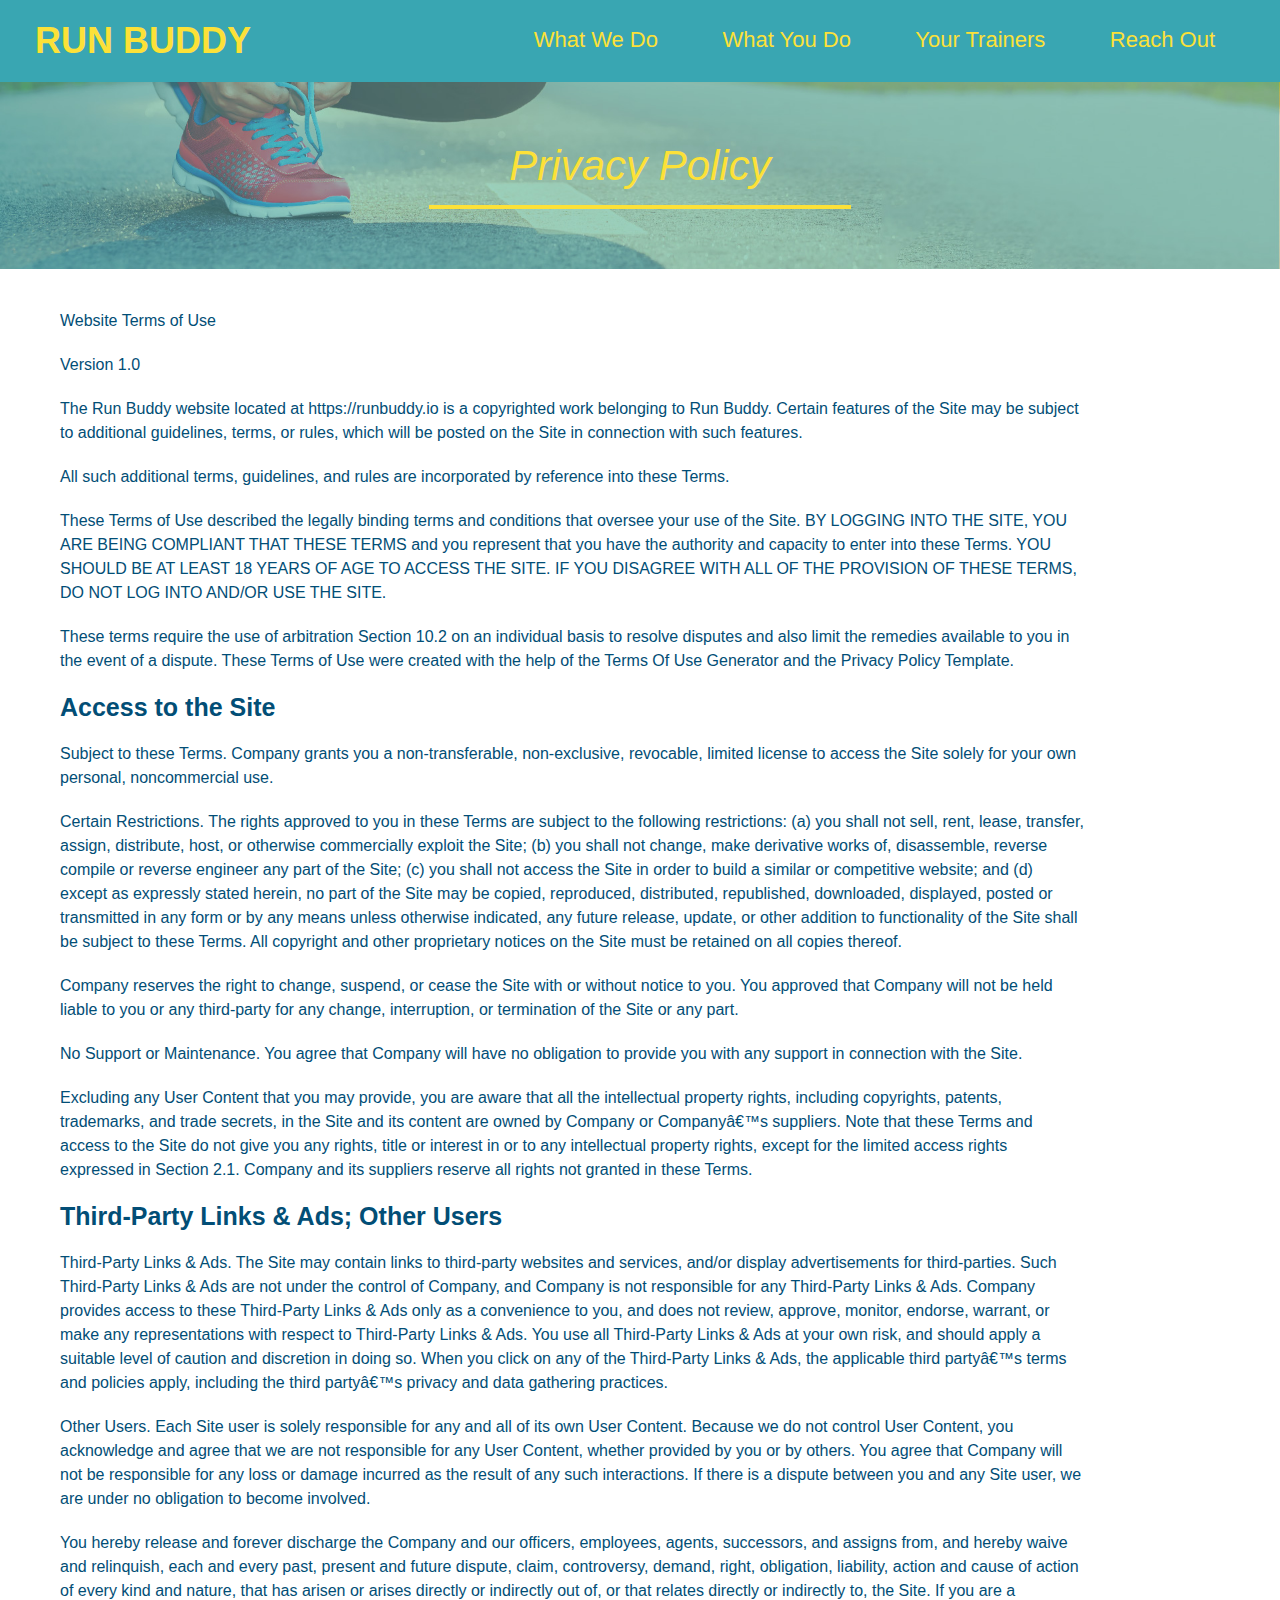
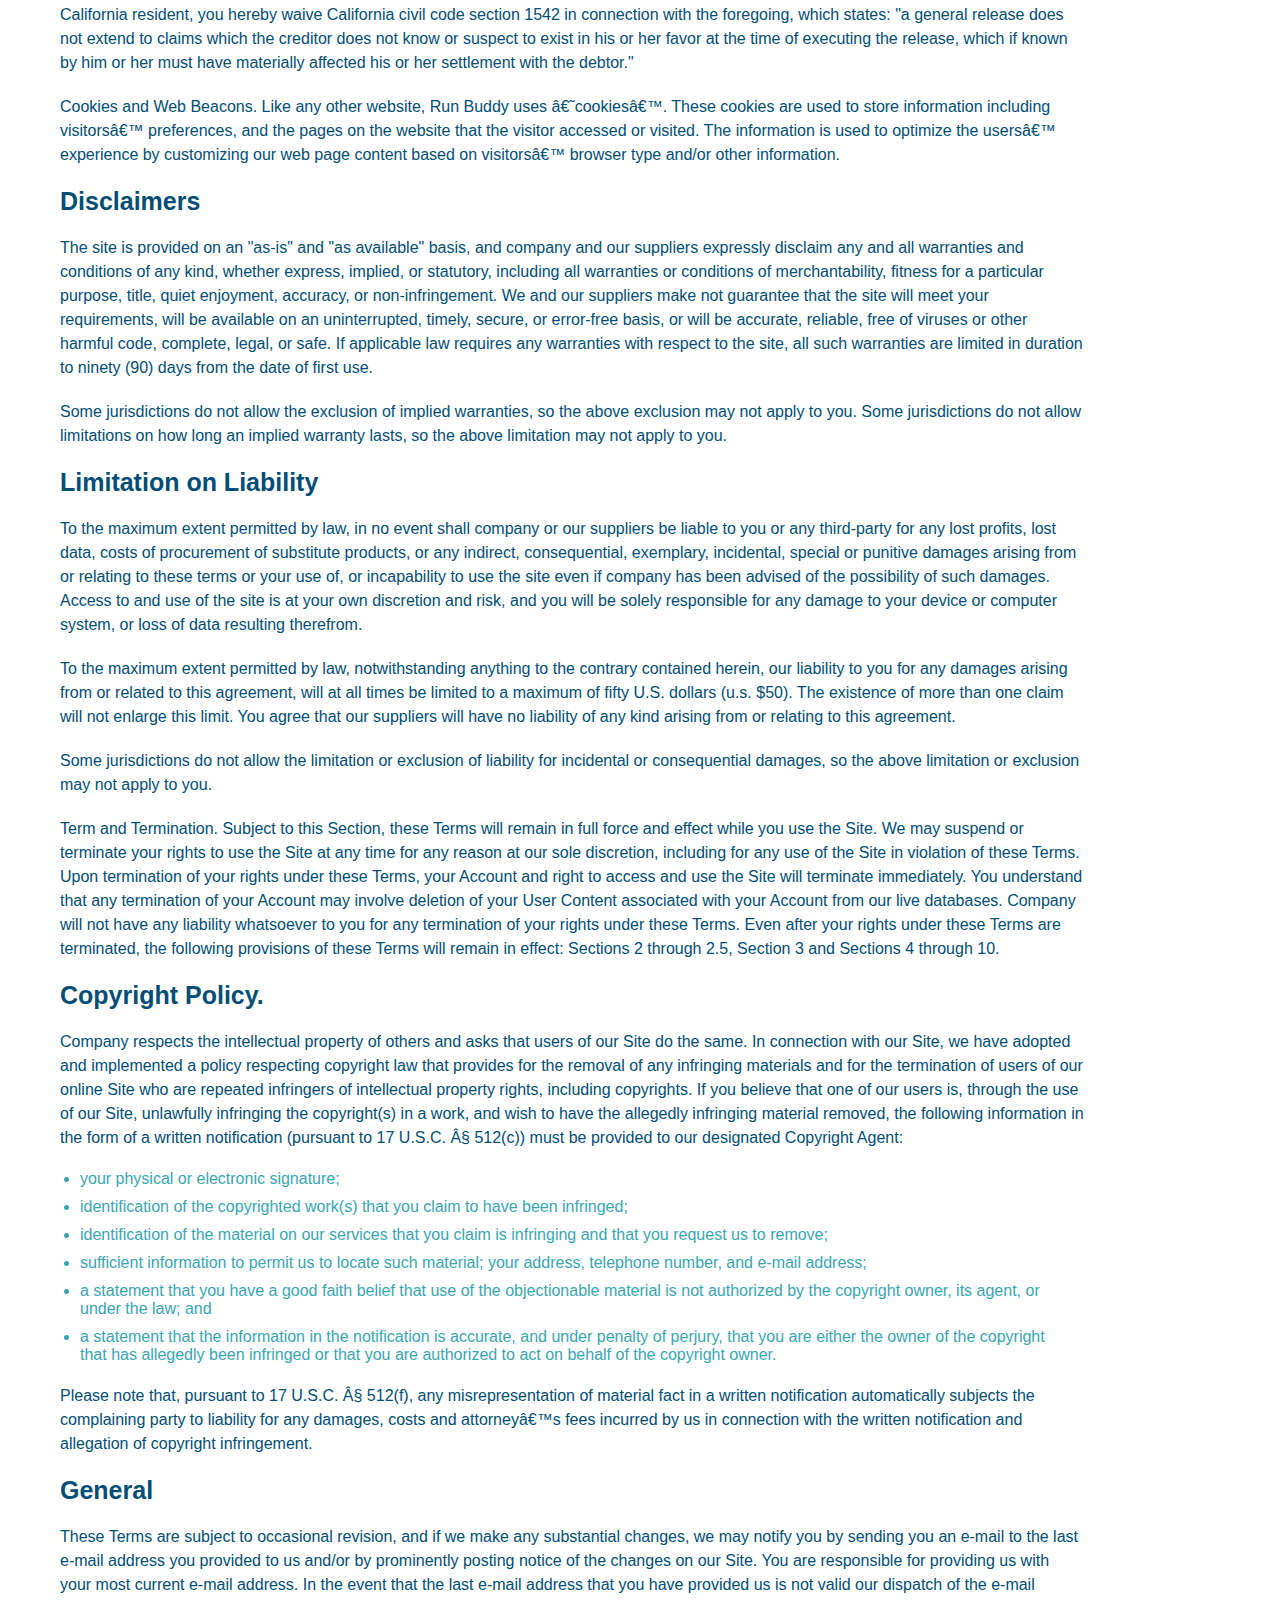
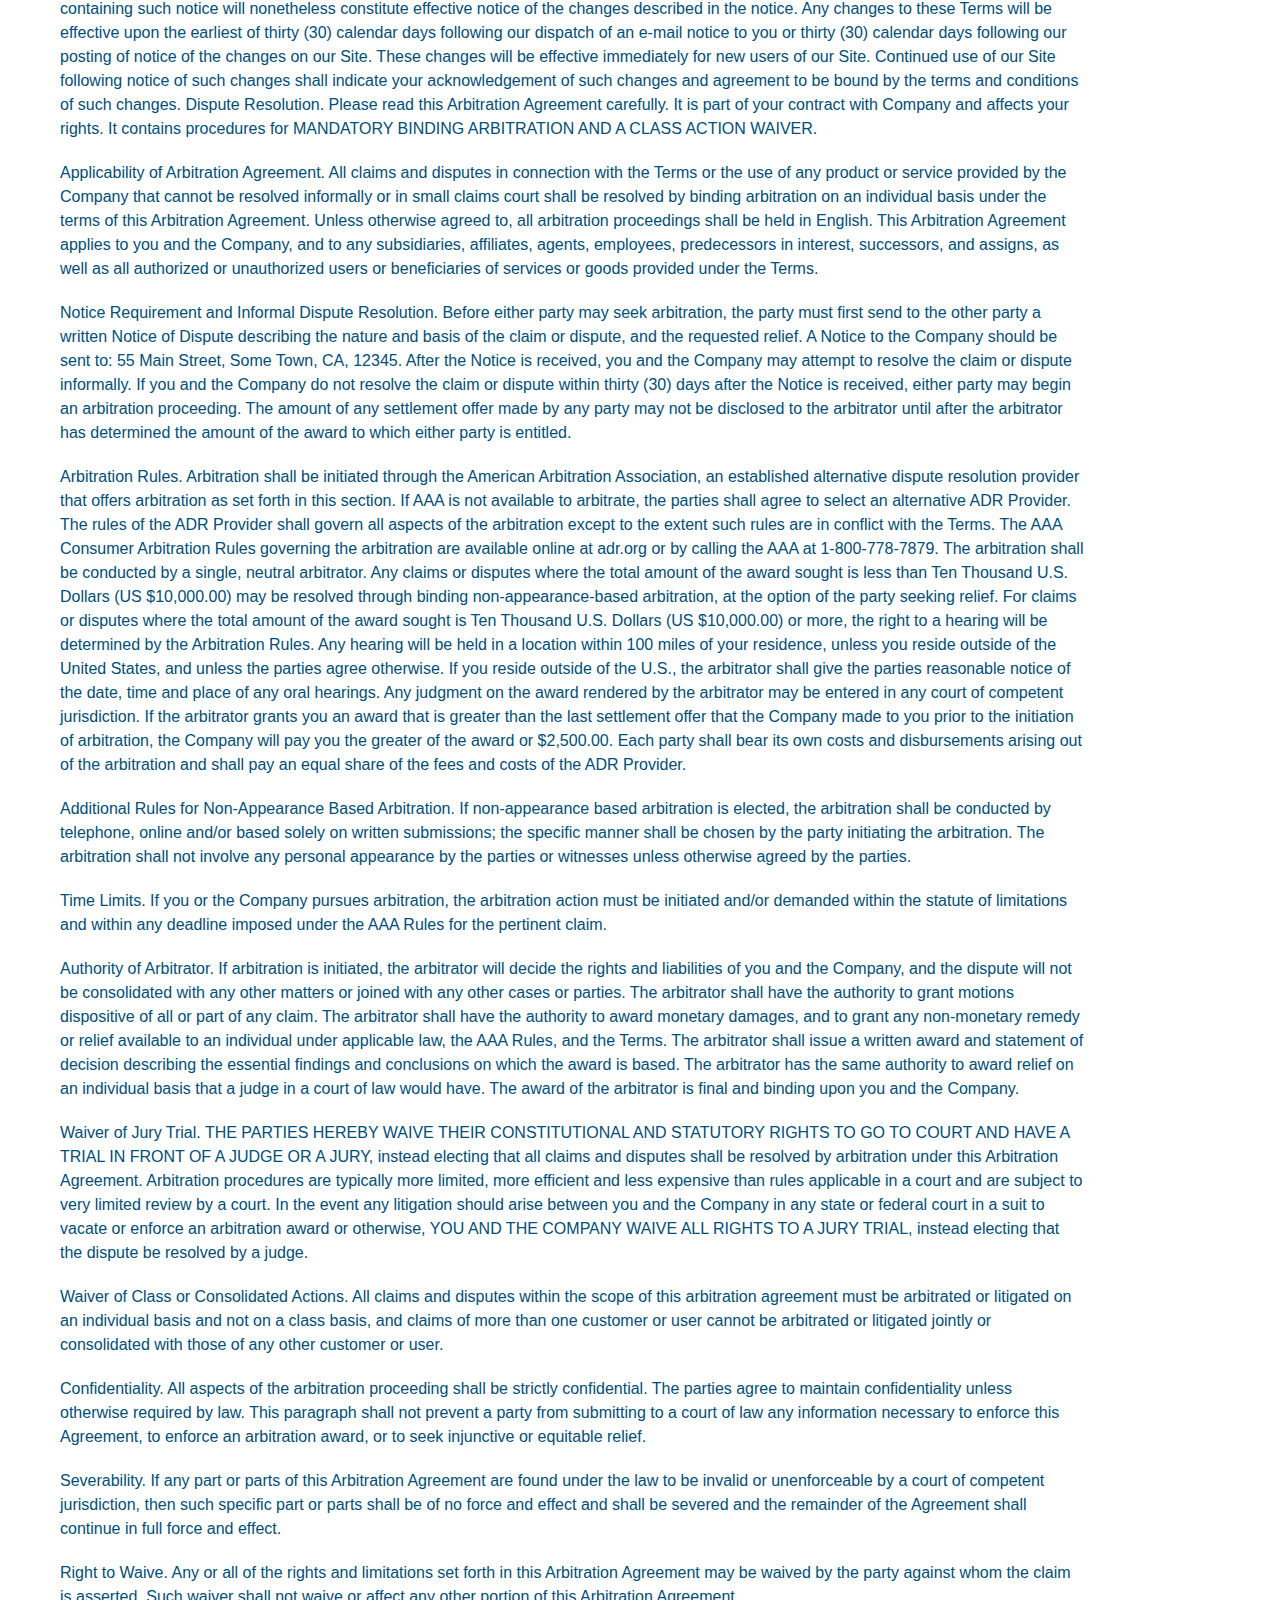
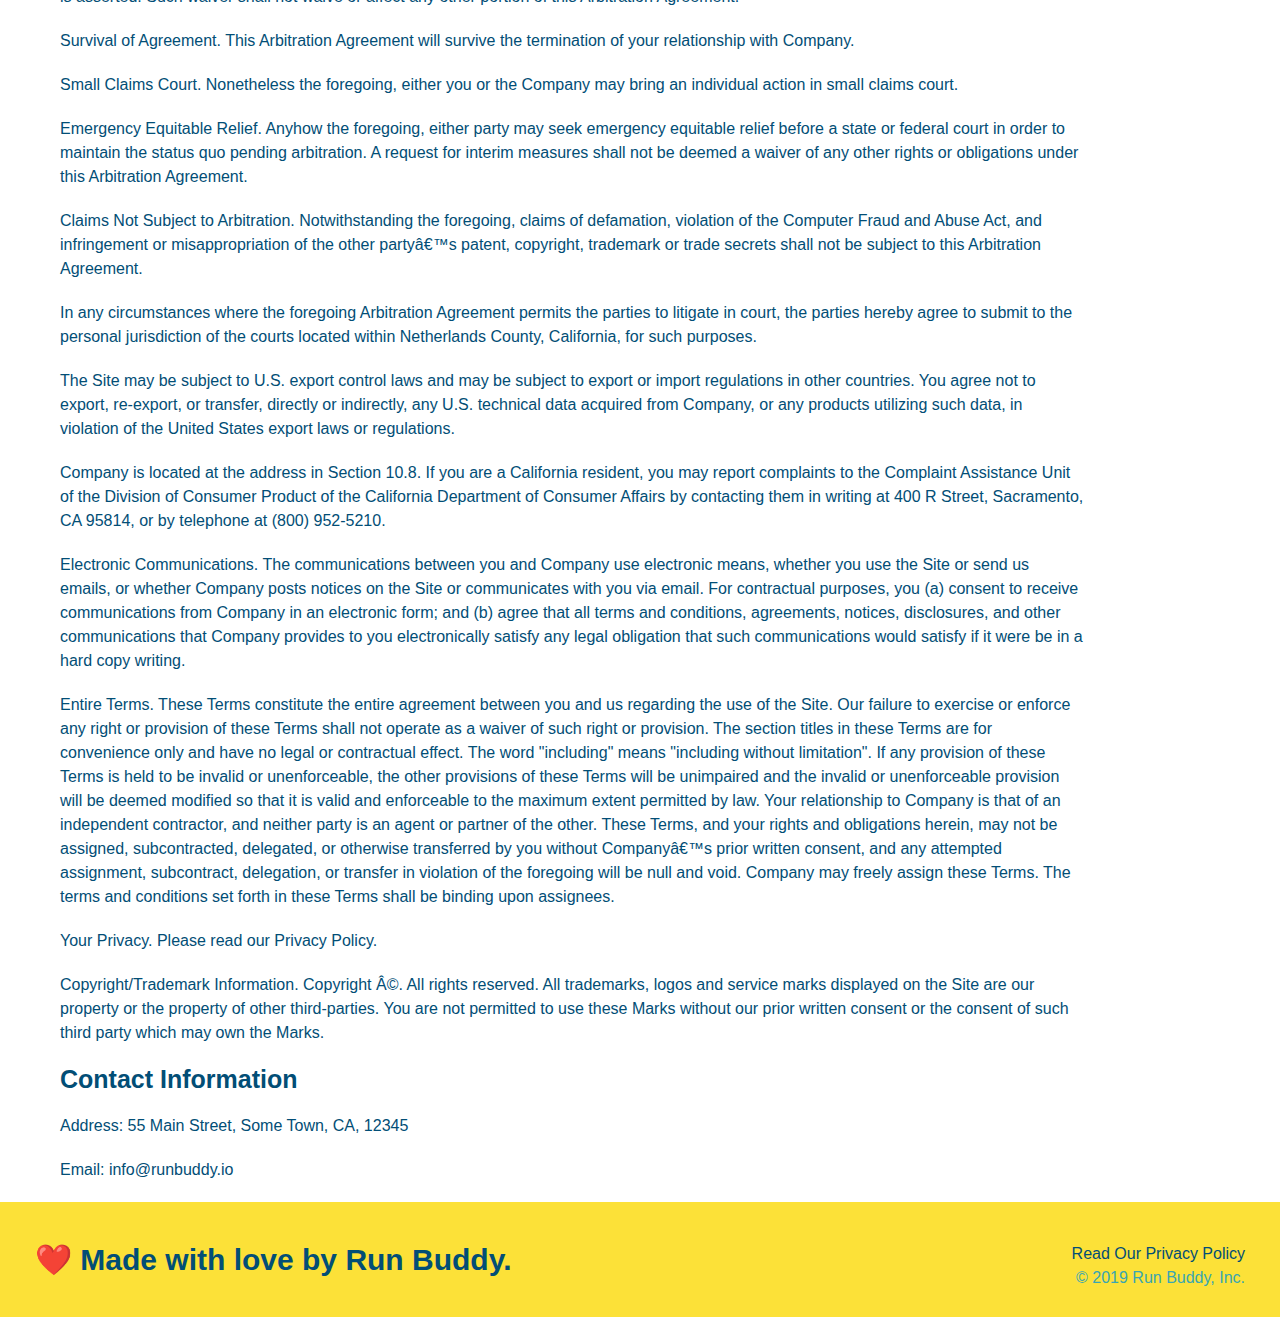
==== privacy-policy.html @ 4dee2e9f "finished hero" ====
<!DOCTYPE html>
<html lang="en">
  <head>
    <meta charset="UTF-8" />
    <title>Privacy Policy - Run Buddy</title>
    <link rel="stylesheet" href="./assets/css/style.css" />
    <link rel="stylesheet" href="./assets/css/secondary-styles.css" />
  </head>
 <body> 
      <!-- navigation -->
<header>
    <h1>
    <a href="/">RUN BUDDY</a>
    </h1>
    <nav>
        <ul>
            <!-- List item element -->
            <li>
                <!-- Anchor element-->
                <a href="./index.html#what-we-do">What We Do</a>
            </li>
            <li>
                <a href="./index.html#what-you-do">What You Do</a>
            </li>
            <li>
                <a href="./index.html#your-trainers">Your Trainers</a>
              </li>
              <li>
                <a href="./index.html#reach-out">Reach Out</a>
              </li>
        </ul>
    </nav>
  </header>

  <section class="hero">
    <h2 class="page-title">
        Privacy Policy
      </h2>
  </section>
      <article class="secondary-content">

        <p>
            Website Terms of Use
          </p>
    
          <p>
            Version 1.0
          </p>
    
          <p>
            The Run Buddy website located at https://runbuddy.io is a copyrighted work belonging to Run Buddy. Certain
            features of the Site may be subject to additional guidelines, terms, or rules, which will be posted on the Site
            in connection with such features.
          </p>
    
          <p>
            All such additional terms, guidelines, and rules are incorporated by reference into these Terms.
          </p>
    
          <p>
            These Terms of Use described the legally binding terms and conditions that oversee your use of the Site. BY
            LOGGING INTO THE SITE, YOU ARE BEING COMPLIANT THAT THESE TERMS and you represent that you have the authority
            and capacity to enter into these Terms. YOU SHOULD BE AT LEAST 18 YEARS OF AGE TO ACCESS THE SITE. IF YOU
            DISAGREE WITH ALL OF THE PROVISION OF THESE TERMS, DO NOT LOG INTO AND/OR USE THE SITE.
          </p>
    
          <p>
            These terms require the use of arbitration Section 10.2 on an individual basis to resolve disputes and also
            limit the remedies available to you in the event of a dispute. These Terms of Use were created with the help of
            the Terms Of Use Generator and the Privacy Policy Template.
          </p>
    
          <h3>
            Access to the Site
          </h3>
    
          <p>
            Subject to these Terms. Company grants you a non-transferable, non-exclusive, revocable, limited license to
            access the Site solely for your own personal, noncommercial use.
          </p>
    
          <p>
            Certain Restrictions. The rights approved to you in these Terms are subject to the following restrictions: (a)
            you shall not sell, rent, lease, transfer, assign, distribute, host, or otherwise commercially exploit the Site;
            (b) you shall not change, make derivative works of, disassemble, reverse compile or reverse engineer any part of
            the Site; (c) you shall not access the Site in order to build a similar or competitive website; and (d) except
            as expressly stated herein, no part of the Site may be copied, reproduced, distributed, republished, downloaded,
            displayed, posted or transmitted in any form or by any means unless otherwise indicated, any future release,
            update, or other addition to functionality of the Site shall be subject to these Terms. All copyright and other
            proprietary notices on the Site must be retained on all copies thereof.
          </p>
    
          <p>
            Company reserves the right to change, suspend, or cease the Site with or without notice to you. You approved
            that Company will not be held liable to you or any third-party for any change, interruption, or termination of
            the Site or any part.
          </p>
    
          <p>
            No Support or Maintenance. You agree that Company will have no obligation to provide you with any support in
            connection with the Site.
          </p>
    
          <p>
            Excluding any User Content that you may provide, you are aware that all the intellectual property rights,
            including copyrights, patents, trademarks, and trade secrets, in the Site and its content are owned by Company
            or Companyâ€™s suppliers. Note that these Terms and access to the Site do not give you any rights, title or
            interest in or to any intellectual property rights, except for the limited access rights expressed in Section
            2.1. Company and its suppliers reserve all rights not granted in these Terms.
          </p>
    
          <h3>
            Third-Party Links & Ads; Other Users
          </h3>
    
          <p>
            Third-Party Links & Ads. The Site may contain links to third-party websites and services, and/or display
            advertisements for third-parties. Such Third-Party Links & Ads are not under the control of Company, and Company
            is not responsible for any Third-Party Links & Ads. Company provides access to these Third-Party Links & Ads
            only as a convenience to you, and does not review, approve, monitor, endorse, warrant, or make any
            representations with respect to Third-Party Links & Ads. You use all Third-Party Links & Ads at your own risk,
            and should apply a suitable level of caution and discretion in doing so. When you click on any of the
            Third-Party Links & Ads, the applicable third partyâ€™s terms and policies apply, including the third partyâ€™s
            privacy and data gathering practices.
          </p>
    
          <p>
            Other Users. Each Site user is solely responsible for any and all of its own User Content. Because we do not
            control User Content, you acknowledge and agree that we are not responsible for any User Content, whether
            provided by you or by others. You agree that Company will not be responsible for any loss or damage incurred as
            the result of any such interactions. If there is a dispute between you and any Site user, we are under no
            obligation to become involved.
          </p>
    
          <p>
            You hereby release and forever discharge the Company and our officers, employees, agents, successors, and
            assigns from, and hereby waive and relinquish, each and every past, present and future dispute, claim,
            controversy, demand, right, obligation, liability, action and cause of action of every kind and nature, that has
            arisen or arises directly or indirectly out of, or that relates directly or indirectly to, the Site. If you are
            a California resident, you hereby waive California civil code section 1542 in connection with the foregoing,
            which states: "a general release does not extend to claims which the creditor does not know or suspect to exist
            in his or her favor at the time of executing the release, which if known by him or her must have materially
            affected his or her settlement with the debtor."
          </p>
    
          <p>
            Cookies and Web Beacons. Like any other website, Run Buddy uses â€˜cookiesâ€™. These cookies are used to store
            information including visitorsâ€™ preferences, and the pages on the website that the visitor accessed or visited.
            The information is used to optimize the usersâ€™ experience by customizing our web page content based on visitorsâ€™
            browser type and/or other information.
          </p>
    
          <h3>
            Disclaimers
          </h3>
    
          <p>
            The site is provided on an "as-is" and "as available" basis, and company and our suppliers expressly disclaim
            any and all warranties and conditions of any kind, whether express, implied, or statutory, including all
            warranties or conditions of merchantability, fitness for a particular purpose, title, quiet enjoyment, accuracy,
            or non-infringement. We and our suppliers make not guarantee that the site will meet your requirements, will be
            available on an uninterrupted, timely, secure, or error-free basis, or will be accurate, reliable, free of
            viruses or other harmful code, complete, legal, or safe. If applicable law requires any warranties with respect
            to the site, all such warranties are limited in duration to ninety (90) days from the date of first use.
          </p>
    
          <p>
            Some jurisdictions do not allow the exclusion of implied warranties, so the above exclusion may not apply to
            you. Some jurisdictions do not allow limitations on how long an implied warranty lasts, so the above limitation
            may not apply to you.
          </p>
    
          <h3>
            Limitation on Liability
          </h3>
    
          <p>
            To the maximum extent permitted by law, in no event shall company or our suppliers be liable to you or any
            third-party for any lost profits, lost data, costs of procurement of substitute products, or any indirect,
            consequential, exemplary, incidental, special or punitive damages arising from or relating to these terms or
            your use of, or incapability to use the site even if company has been advised of the possibility of such
            damages. Access to and use of the site is at your own discretion and risk, and you will be solely responsible
            for any damage to your device or computer system, or loss of data resulting therefrom.
          </p>
    
          <p>
            To the maximum extent permitted by law, notwithstanding anything to the contrary contained herein, our liability
            to you for any damages arising from or related to this agreement, will at all times be limited to a maximum of
            fifty U.S. dollars (u.s. $50). The existence of more than one claim will not enlarge this limit. You agree that
            our suppliers will have no liability of any kind arising from or relating to this agreement.
          </p>
    
          <p>
            Some jurisdictions do not allow the limitation or exclusion of liability for incidental or consequential
            damages, so the above limitation or exclusion may not apply to you.
          </p>
    
          <p>
            Term and Termination. Subject to this Section, these Terms will remain in full force and effect while you use
            the Site. We may suspend or terminate your rights to use the Site at any time for any reason at our sole
            discretion, including for any use of the Site in violation of these Terms. Upon termination of your rights under
            these Terms, your Account and right to access and use the Site will terminate immediately. You understand that
            any termination of your Account may involve deletion of your User Content associated with your Account from our
            live databases. Company will not have any liability whatsoever to you for any termination of your rights under
            these Terms. Even after your rights under these Terms are terminated, the following provisions of these Terms
            will remain in effect: Sections 2 through 2.5, Section 3 and Sections 4 through 10.
          </p>
    
          <h3>
            Copyright Policy.
          </h3>
    
          <p>
            Company respects the intellectual property of others and asks that users of our Site do the same. In connection
            with our Site, we have adopted and implemented a policy respecting copyright law that provides for the removal
            of any infringing materials and for the termination of users of our online Site who are repeated infringers of
            intellectual property rights, including copyrights. If you believe that one of our users is, through the use of
            our Site, unlawfully infringing the copyright(s) in a work, and wish to have the allegedly infringing material
            removed, the following information in the form of a written notification (pursuant to 17 U.S.C. Â§ 512(c)) must
            be provided to our designated Copyright Agent:
          </p>
    
          <ul>
            <li>
              your physical or electronic signature;
            </li>
            <li>
              identification of the copyrighted work(s) that you claim to have been infringed;
            </li>
            <li>
              identification of the material on our services that you claim is infringing and that you request us to remove;
            </li>
            <li>
              sufficient information to permit us to locate such material; your address, telephone number, and e-mail
              address;
            </li>
            <li>
              a statement that you have a good faith belief that use of the objectionable material is not authorized by the
              copyright owner, its agent, or under the law; and
            </li>
            <li>
              a statement that the information in the notification is accurate, and under penalty of perjury, that you are
              either the owner of the copyright that has allegedly been infringed or that you are authorized to act on
              behalf of the copyright owner.
            </li>
          </ul>
    
          <p>
            Please note that, pursuant to 17 U.S.C. Â§ 512(f), any misrepresentation of material fact in a written
            notification automatically subjects the complaining party to liability for any damages, costs and attorneyâ€™s
            fees incurred by us in connection with the written notification and allegation of copyright infringement.
          </p>
    
          <h3>
            General
          </h3>
    
          <p>
            These Terms are subject to occasional revision, and if we make any substantial changes, we may notify you by
            sending you an e-mail to the last e-mail address you provided to us and/or by prominently posting notice of the
            changes on our Site. You are responsible for providing us with your most current e-mail address. In the event
            that the last e-mail address that you have provided us is not valid our dispatch of the e-mail containing such
            notice will nonetheless constitute effective notice of the changes described in the notice. Any changes to these
            Terms will be effective upon the earliest of thirty (30) calendar days following our dispatch of an e-mail
            notice to you or thirty (30) calendar days following our posting of notice of the changes on our Site. These
            changes will be effective immediately for new users of our Site. Continued use of our Site following notice of
            such changes shall indicate your acknowledgement of such changes and agreement to be bound by the terms and
            conditions of such changes. Dispute Resolution. Please read this Arbitration Agreement carefully. It is part of
            your contract with Company and affects your rights. It contains procedures for MANDATORY BINDING ARBITRATION AND
            A CLASS ACTION WAIVER.
          </p>
    
          <p>
            Applicability of Arbitration Agreement. All claims and disputes in connection with the Terms or the use of any
            product or service provided by the Company that cannot be resolved informally or in small claims court shall be
            resolved by binding arbitration on an individual basis under the terms of this Arbitration Agreement. Unless
            otherwise agreed to, all arbitration proceedings shall be held in English. This Arbitration Agreement applies to
            you and the Company, and to any subsidiaries, affiliates, agents, employees, predecessors in interest,
            successors, and assigns, as well as all authorized or unauthorized users or beneficiaries of services or goods
            provided under the Terms.
          </p>
    
          <p>
            Notice Requirement and Informal Dispute Resolution. Before either party may seek arbitration, the party must
            first send to the other party a written Notice of Dispute describing the nature and basis of the claim or
            dispute, and the requested relief. A Notice to the Company should be sent to: 55 Main Street, Some Town, CA,
            12345. After the Notice is received, you and the Company may attempt to resolve the claim or dispute informally.
            If you and the Company do not resolve the claim or dispute within thirty (30) days after the Notice is received,
            either party may begin an arbitration proceeding. The amount of any settlement offer made by any party may not
            be disclosed to the arbitrator until after the arbitrator has determined the amount of the award to which either
            party is entitled.
          </p>
    
          <p>
            Arbitration Rules. Arbitration shall be initiated through the American Arbitration Association, an established
            alternative dispute resolution provider that offers arbitration as set forth in this section. If AAA is not
            available to arbitrate, the parties shall agree to select an alternative ADR Provider. The rules of the ADR
            Provider shall govern all aspects of the arbitration except to the extent such rules are in conflict with the
            Terms. The AAA Consumer Arbitration Rules governing the arbitration are available online at adr.org or by
            calling the AAA at 1-800-778-7879. The arbitration shall be conducted by a single, neutral arbitrator. Any
            claims or disputes where the total amount of the award sought is less than Ten Thousand U.S. Dollars (US
            $10,000.00) may be resolved through binding non-appearance-based arbitration, at the option of the party seeking
            relief. For claims or disputes where the total amount of the award sought is Ten Thousand U.S. Dollars (US
            $10,000.00) or more, the right to a hearing will be determined by the Arbitration Rules. Any hearing will be
            held in a location within 100 miles of your residence, unless you reside outside of the United States, and
            unless the parties agree otherwise. If you reside outside of the U.S., the arbitrator shall give the parties
            reasonable notice of the date, time and place of any oral hearings. Any judgment on the award rendered by the
            arbitrator may be entered in any court of competent jurisdiction. If the arbitrator grants you an award that is
            greater than the last settlement offer that the Company made to you prior to the initiation of arbitration, the
            Company will pay you the greater of the award or $2,500.00. Each party shall bear its own costs and
            disbursements arising out of the arbitration and shall pay an equal share of the fees and costs of the ADR
            Provider.
          </p>
    
          <p>
            Additional Rules for Non-Appearance Based Arbitration. If non-appearance based arbitration is elected, the
            arbitration shall be conducted by telephone, online and/or based solely on written submissions; the specific
            manner shall be chosen by the party initiating the arbitration. The arbitration shall not involve any personal
            appearance by the parties or witnesses unless otherwise agreed by the parties.
          </p>
    
          <p>
            Time Limits. If you or the Company pursues arbitration, the arbitration action must be initiated and/or demanded
            within the statute of limitations and within any deadline imposed under the AAA Rules for the pertinent claim.
          </p>
    
          <p>
            Authority of Arbitrator. If arbitration is initiated, the arbitrator will decide the rights and liabilities of
            you and the Company, and the dispute will not be consolidated with any other matters or joined with any other
            cases or parties. The arbitrator shall have the authority to grant motions dispositive of all or part of any
            claim. The arbitrator shall have the authority to award monetary damages, and to grant any non-monetary remedy
            or relief available to an individual under applicable law, the AAA Rules, and the Terms. The arbitrator shall
            issue a written award and statement of decision describing the essential findings and conclusions on which the
            award is based. The arbitrator has the same authority to award relief on an individual basis that a judge in a
            court of law would have. The award of the arbitrator is final and binding upon you and the Company.
          </p>
    
          <p>
            Waiver of Jury Trial. THE PARTIES HEREBY WAIVE THEIR CONSTITUTIONAL AND STATUTORY RIGHTS TO GO TO COURT AND HAVE
            A TRIAL IN FRONT OF A JUDGE OR A JURY, instead electing that all claims and disputes shall be resolved by
            arbitration under this Arbitration Agreement. Arbitration procedures are typically more limited, more efficient
            and less expensive than rules applicable in a court and are subject to very limited review by a court. In the
            event any litigation should arise between you and the Company in any state or federal court in a suit to vacate
            or enforce an arbitration award or otherwise, YOU AND THE COMPANY WAIVE ALL RIGHTS TO A JURY TRIAL, instead
            electing that the dispute be resolved by a judge.
          </p>
    
          <p>
            Waiver of Class or Consolidated Actions. All claims and disputes within the scope of this arbitration agreement
            must be arbitrated or litigated on an individual basis and not on a class basis, and claims of more than one
            customer or user cannot be arbitrated or litigated jointly or consolidated with those of any other customer or
            user.
          </p>
    
          <p>
            Confidentiality. All aspects of the arbitration proceeding shall be strictly confidential. The parties agree to
            maintain confidentiality unless otherwise required by law. This paragraph shall not prevent a party from
            submitting to a court of law any information necessary to enforce this Agreement, to enforce an arbitration
            award, or to seek injunctive or equitable relief.
          </p>
    
          <p>
            Severability. If any part or parts of this Arbitration Agreement are found under the law to be invalid or
            unenforceable by a court of competent jurisdiction, then such specific part or parts shall be of no force and
            effect and shall be severed and the remainder of the Agreement shall continue in full force and effect.
          </p>
    
          <p>
            Right to Waive. Any or all of the rights and limitations set forth in this Arbitration Agreement may be waived
            by the party against whom the claim is asserted. Such waiver shall not waive or affect any other portion of this
            Arbitration Agreement.
          </p>
    
          <p>
            Survival of Agreement. This Arbitration Agreement will survive the termination of your relationship with
            Company.
          </p>
    
          <p>
            Small Claims Court. Nonetheless the foregoing, either you or the Company may bring an individual action in small
            claims court.
          </p>
    
          <p>
            Emergency Equitable Relief. Anyhow the foregoing, either party may seek emergency equitable relief before a
            state or federal court in order to maintain the status quo pending arbitration. A request for interim measures
            shall not be deemed a waiver of any other rights or obligations under this Arbitration Agreement.
          </p>
    
          <p>
            Claims Not Subject to Arbitration. Notwithstanding the foregoing, claims of defamation, violation of the
            Computer Fraud and Abuse Act, and infringement or misappropriation of the other partyâ€™s patent, copyright,
            trademark or trade secrets shall not be subject to this Arbitration Agreement.
          </p>
    
          <p>
            In any circumstances where the foregoing Arbitration Agreement permits the parties to litigate in court, the
            parties hereby agree to submit to the personal jurisdiction of the courts located within Netherlands County,
            California, for such purposes.
          </p>
    
          <p>
            The Site may be subject to U.S. export control laws and may be subject to export or import regulations in other
            countries. You agree not to export, re-export, or transfer, directly or indirectly, any U.S. technical data
            acquired from Company, or any products utilizing such data, in violation of the United States export laws or
            regulations.
          </p>
    
          <p>
            Company is located at the address in Section 10.8. If you are a California resident, you may report complaints
            to the Complaint Assistance Unit of the Division of Consumer Product of the California Department of Consumer
            Affairs by contacting them in writing at 400 R Street, Sacramento, CA 95814, or by telephone at (800) 952-5210.
          </p>
    
          <p>
            Electronic Communications. The communications between you and Company use electronic means, whether you use the
            Site or send us emails, or whether Company posts notices on the Site or communicates with you via email. For
            contractual purposes, you (a) consent to receive communications from Company in an electronic form; and (b)
            agree that all terms and conditions, agreements, notices, disclosures, and other communications that Company
            provides to you electronically satisfy any legal obligation that such communications would satisfy if it were be
            in a hard copy writing.
          </p>
    
          <p>
            Entire Terms. These Terms constitute the entire agreement between you and us regarding the use of the Site. Our
            failure to exercise or enforce any right or provision of these Terms shall not operate as a waiver of such right
            or provision. The section titles in these Terms are for convenience only and have no legal or contractual
            effect. The word "including" means "including without limitation". If any provision of these Terms is held to be
            invalid or unenforceable, the other provisions of these Terms will be unimpaired and the invalid or
            unenforceable provision will be deemed modified so that it is valid and enforceable to the maximum extent
            permitted by law. Your relationship to Company is that of an independent contractor, and neither party is an
            agent or partner of the other. These Terms, and your rights and obligations herein, may not be assigned,
            subcontracted, delegated, or otherwise transferred by you without Companyâ€™s prior written consent, and any
            attempted assignment, subcontract, delegation, or transfer in violation of the foregoing will be null and void.
            Company may freely assign these Terms. The terms and conditions set forth in these Terms shall be binding upon
            assignees.
          </p>
    
          <p>
            Your Privacy. Please read our Privacy Policy.
          </p>
    
          <p>
            Copyright/Trademark Information. Copyright Â©. All rights reserved. All trademarks, logos and service marks
            displayed on the Site are our property or the property of other third-parties. You are not permitted to use
            these Marks without our prior written consent or the consent of such third party which may own the Marks.
          </p>
    
          <h3>
            Contact Information
          </h3>
    
          <p>
            Address: 55 Main Street, Some Town, CA, 12345
          </p>
    
          <p>
            Email: info@runbuddy.io
          </p>
    
      </article>




 <!-- footer -->
    <footer>
        <h2>❤️ Made with love by Run Buddy.</h2>
         <div>
            <a>Read Our Privacy Policy</a><br />
             &copy; 2019 Run Buddy, Inc.
        </div>      
     </footer> 

    </body>
</html>
---- assets/css/style.css ----
* {
    margin: 0;
    padding: 0;
    box-sizing: border-box;
  }
header{
    padding: 20px 35px;
    background-color: #39a6b2;
}
header h1 {
    font-weight: bold;
    font-size: 36px;
    color: #fce138;
    margin: 0;
    display: inline;
  }
  header a {
    text-decoration: none;
    color: #fce138;
  }
  header nav {
    float: right;
    margin: 7px 0;
  }
  header nav ul li {
    display: inline;
  }
  header nav ul li a {
    margin: 0 30px;
    font-weight: lighter;
    font-size: 22px;
  }
body {
    /* more on this crazy alphanumerical value in a minute! */
    color: #39a6b2;
    font-family: Helvetica, Arial, sans-serif;
  }

  footer {
    background: #fce138;
    width: 100%;
    padding: 40px 35px;
  }

  footer h2 {
    display: inline;
    color: #024e76;
    font-size: 30px;
    margin: 0;
  }
  footer div {
    float: right;
    line-height: 1.5;
    text-align: right;
  }
  footer a {
    color: #024e76;
  }
  section {
    padding: 60px;
    background-image: url("../images/herosection.jpg");
  }
  /* Hero Style Start */
.hero {
  background-image: url("../images/herosection.jpg");
  height: 600px;
  background-size: cover;
  background-position: center;
  position: relative;
}
/* Hero Style End */
.hero-form {
  background-color: #fce138;
  padding: 20px;
  width: 500px;
  color: #024e76;
  border: solid 3px #024e76;
  position: absolute;
  bottom: 120px;
  right: 140px;
}
.hero-form h3 {
  font-size: 24px;
  margin: 0;
}

.hero-form p {
  margin: 5px 0 15px 0;
}

.form-input {
  border: 1px solid #024e76;
  display: block;
  padding: 7px 15px;
  font-size: 16px;
  color: #024e76;
  width: 100%;
  margin-bottom: 15px;
}
.hero-form label {
  margin: 0 5px;
}
.hero-form button {
  color: #fce138;
  background-color: #024e76;
  border: none;
  padding: 10px 20px;
  font-size: 16px;
}
.intro {
  text-align: center;
}

.intro p {
  line-height: 1.7;
  color: #39a6b2;
  width: 80%;
  font-size: 20px;
  margin: 0 auto;
}
.steps { 
  text-align: center;
  background: #fce138;
}

.section-title {
  font-size: 55px;
  color: #024e76;
  margin-bottom: 35px;
  padding: 0 100px 20px 100px;
  display: inline-block;
  border-bottom: 3px solid;
}
.steps div {
  margin-bottom: 80px;
}

.steps img {
  width: 15%;
  margin: 10px 0;
} 

.steps h3 {
  color: #024e76;
  font-size: 46px;
  margin-top: 10px;
}

.steps p {
  color: #39a6b2;
  font-size: 23px;
}

.primary-border {
  border-color: #fce138;
}

.secondary-border {
  border-color: #39a6b2;
}
.steps span {
  font-size: 38px;
}

.trainers {
  text-align: center;
  
}
.trainer {
  width: 900px;
  margin: 0 auto 30px auto;
  background: #024e76;
  color: #fce138;
  overflow: auto;
}
.trainer img {
  width: 35%;
  float: left;
}

.trainer-bio {
  padding: 35px;
  float: left;
  width: 65%;
}
.text-left {
  text-align: left;
}

.text-right {
  text-align: right;
}
.trainer-bio h3 {
  font-size: 32px;
  margin-bottom: 8px;
}

.trainer-bio h4 {
  font-weight: lighter;
  font-size: 26px;
  margin-bottom: 25px;
}

.trainer-bio p {
  font-size: 17px;
  line-height: 1.3;
}
/* REACH OUT STYLES START */
.contact {
  text-align: center;
  background: #024e76;
}
.contact h2 {
  color: #fce138;
}
.contact-info iframe {
  width: 400px;
  height: 400px;
}
.contact-info div {
  width: 410px;
  display: inline-block;
  vertical-align: top;
  text-align: left;
  margin: 30px 0 0 60px;
  color: white;
} 
.contact-info h3 {
  color: #fce138;
  font-size: 32px;
}
.contact-info p, .contact-info address {
  margin: 20px 0;
  line-height: 1.5;
  font-size: 20px;
  font-style: normal;
}

.contact-info a {
  color: #fce138;
}

/* REACH OUT STYLES END */
/* HERO STYLES END */
---- assets/css/secondary-styles.css ----
.hero {
    background-position: bottom;
    height: auto;
    text-align: center;
    margin-bottom: 40px;
}
.page-title {
    color: #fce138;
    display: inline-block;
    border-bottom: 4px solid #fce138;
    padding: 0 80px 15px 80px;
    font-weight: normal;
    font-size: 42px;
    font-style: italic;
}
.secondary-content {
    width: 80%;
    margin: 30px 0 0 60px;
    color: #024e76;
}
.secondary-content h3 {
    font-size: 25px;
    margin: 20px 0 20px 0;
}
.secondary-content p {
    font-size: 16px;
    line-height: 1.5;
    margin: 20px 0 20px 0;
}
.secondary-content ul {
    margin: 15px 20px 15px 20px;
}
.secondary-content li{
    color: #39a6b2;
    margin: 10px 0 10px 0;
}
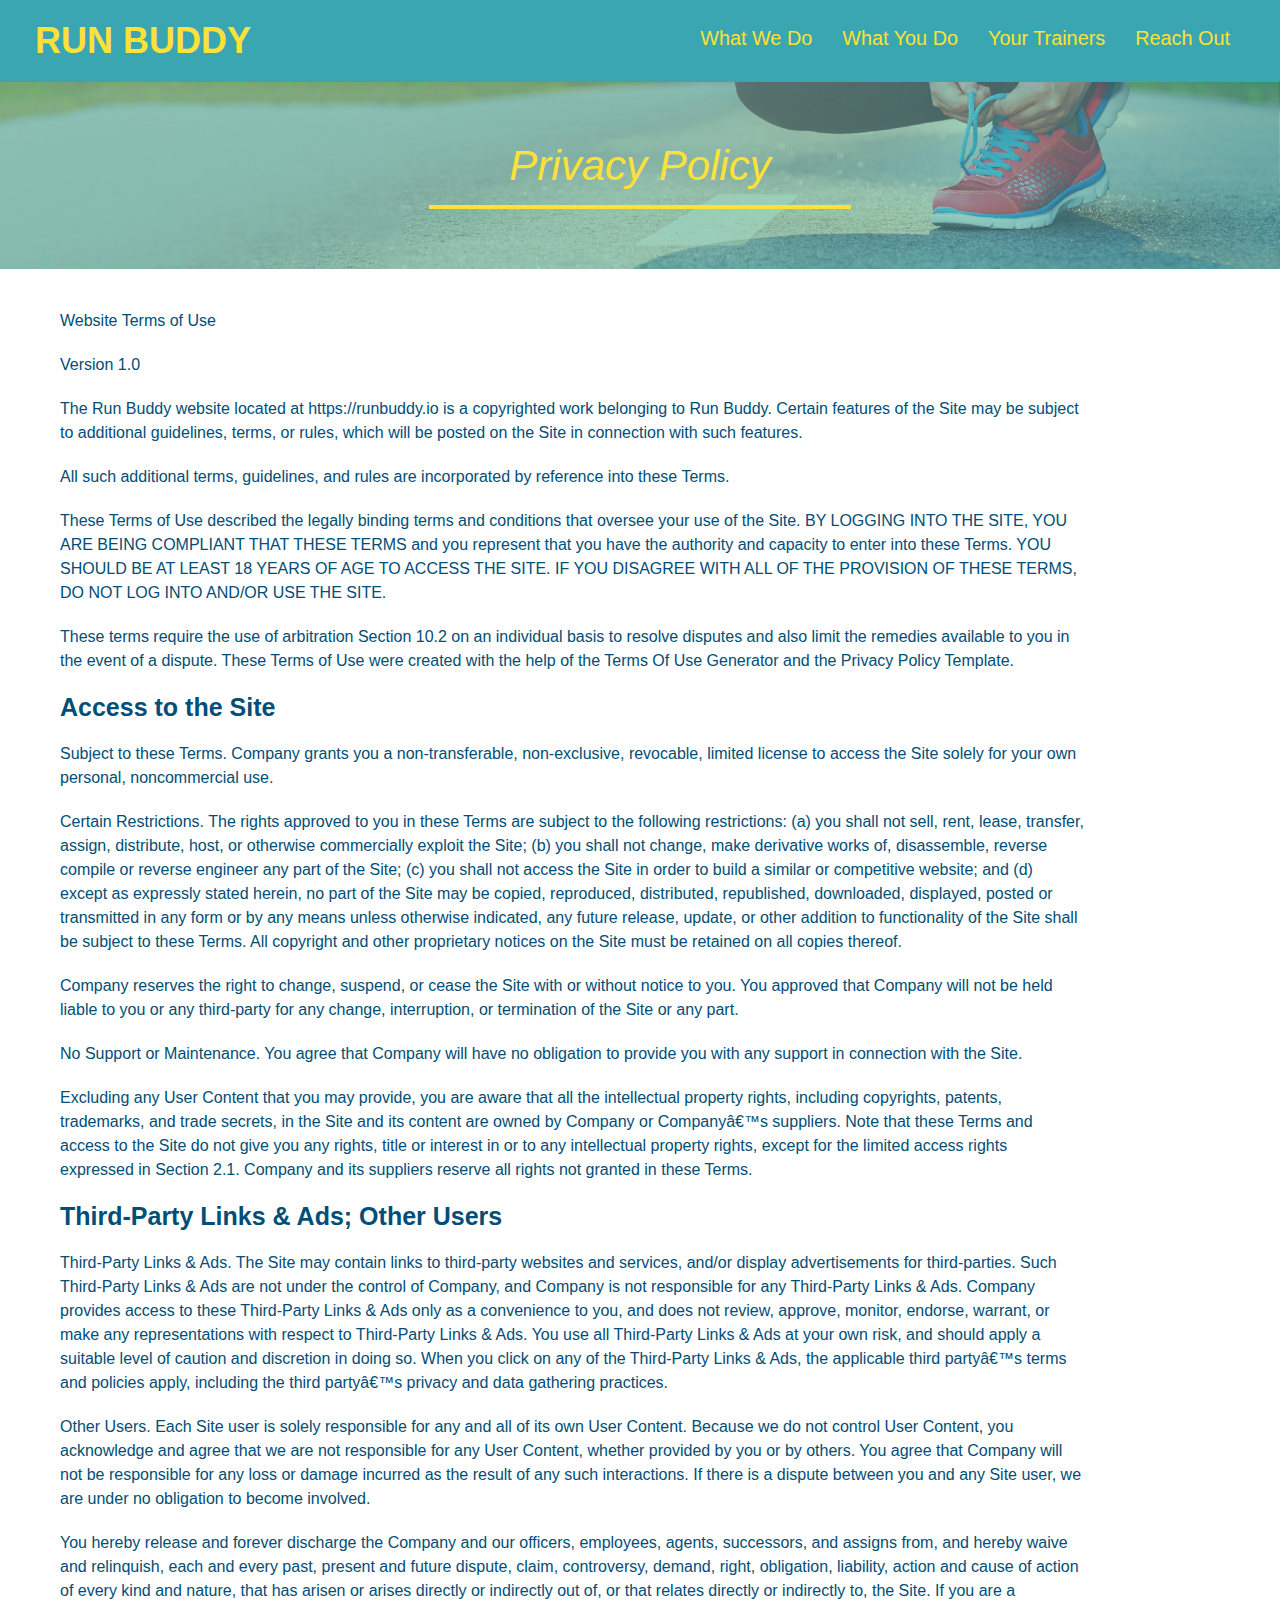
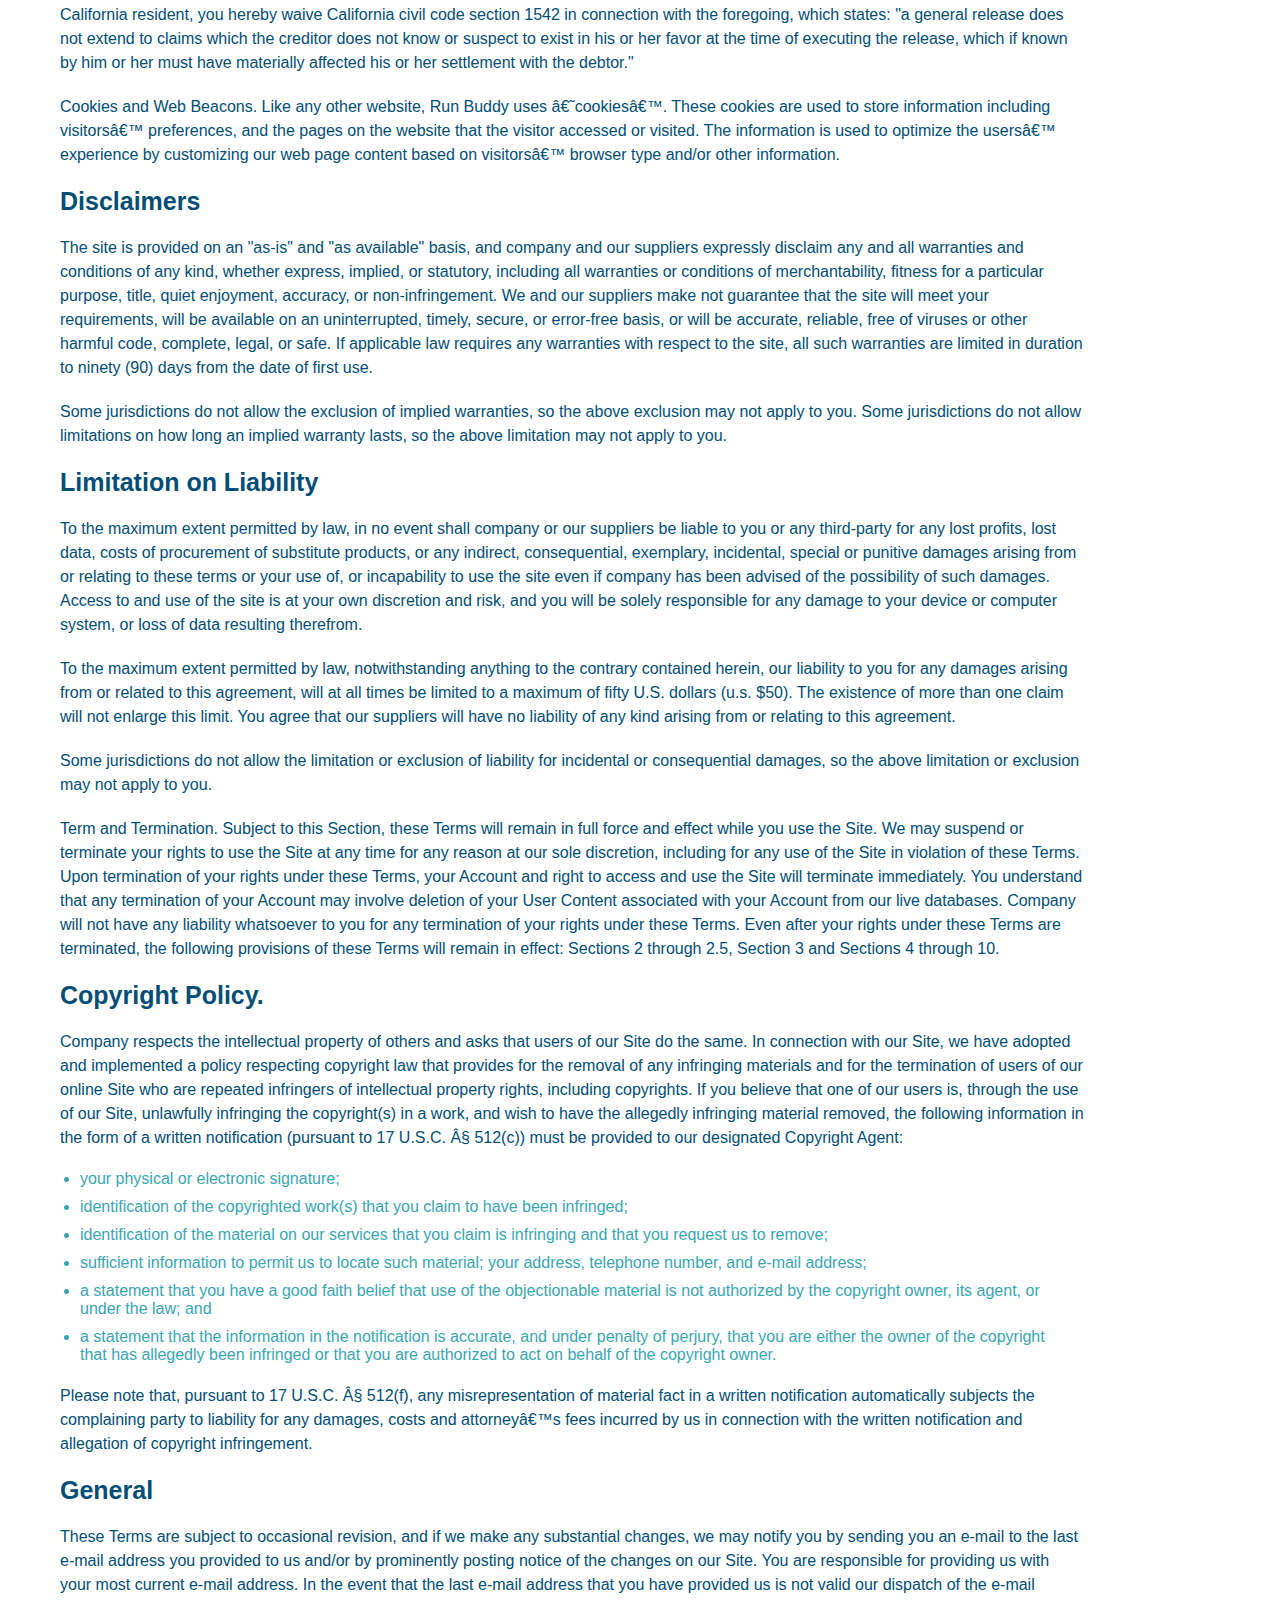
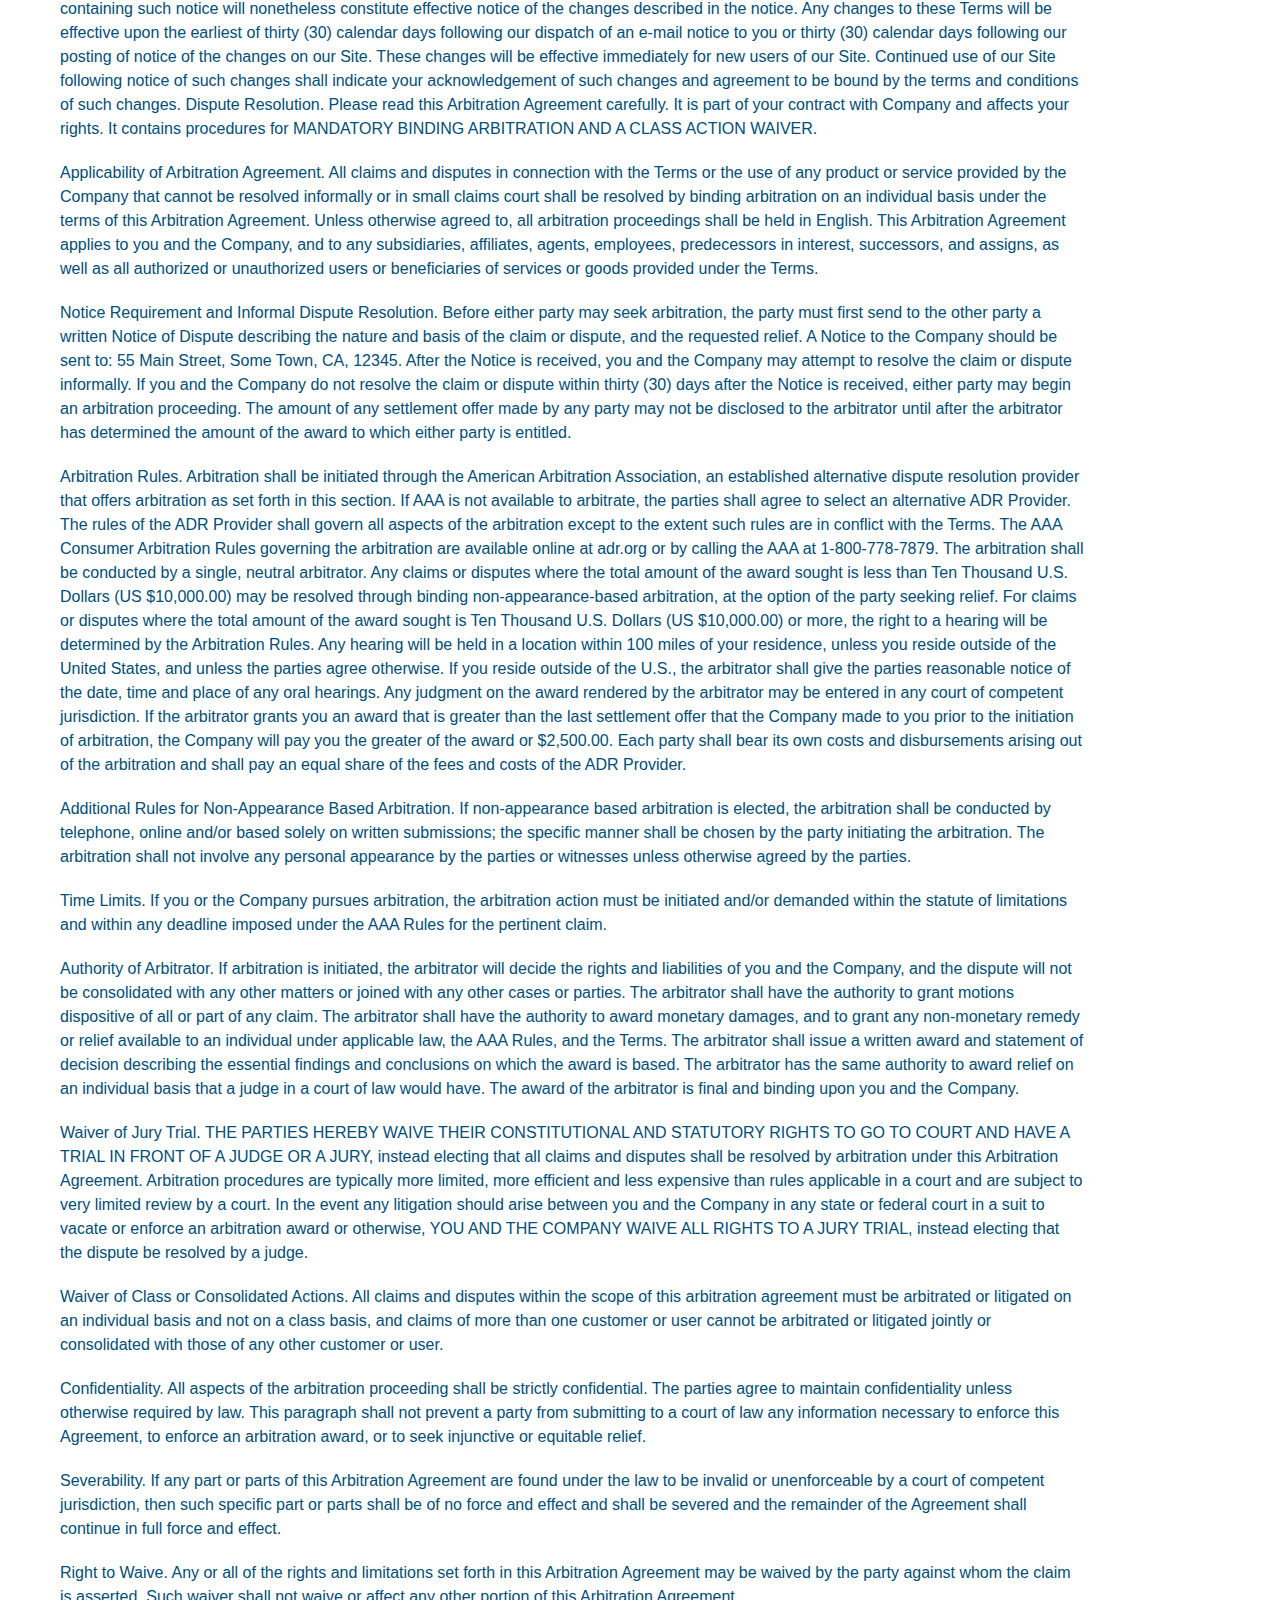
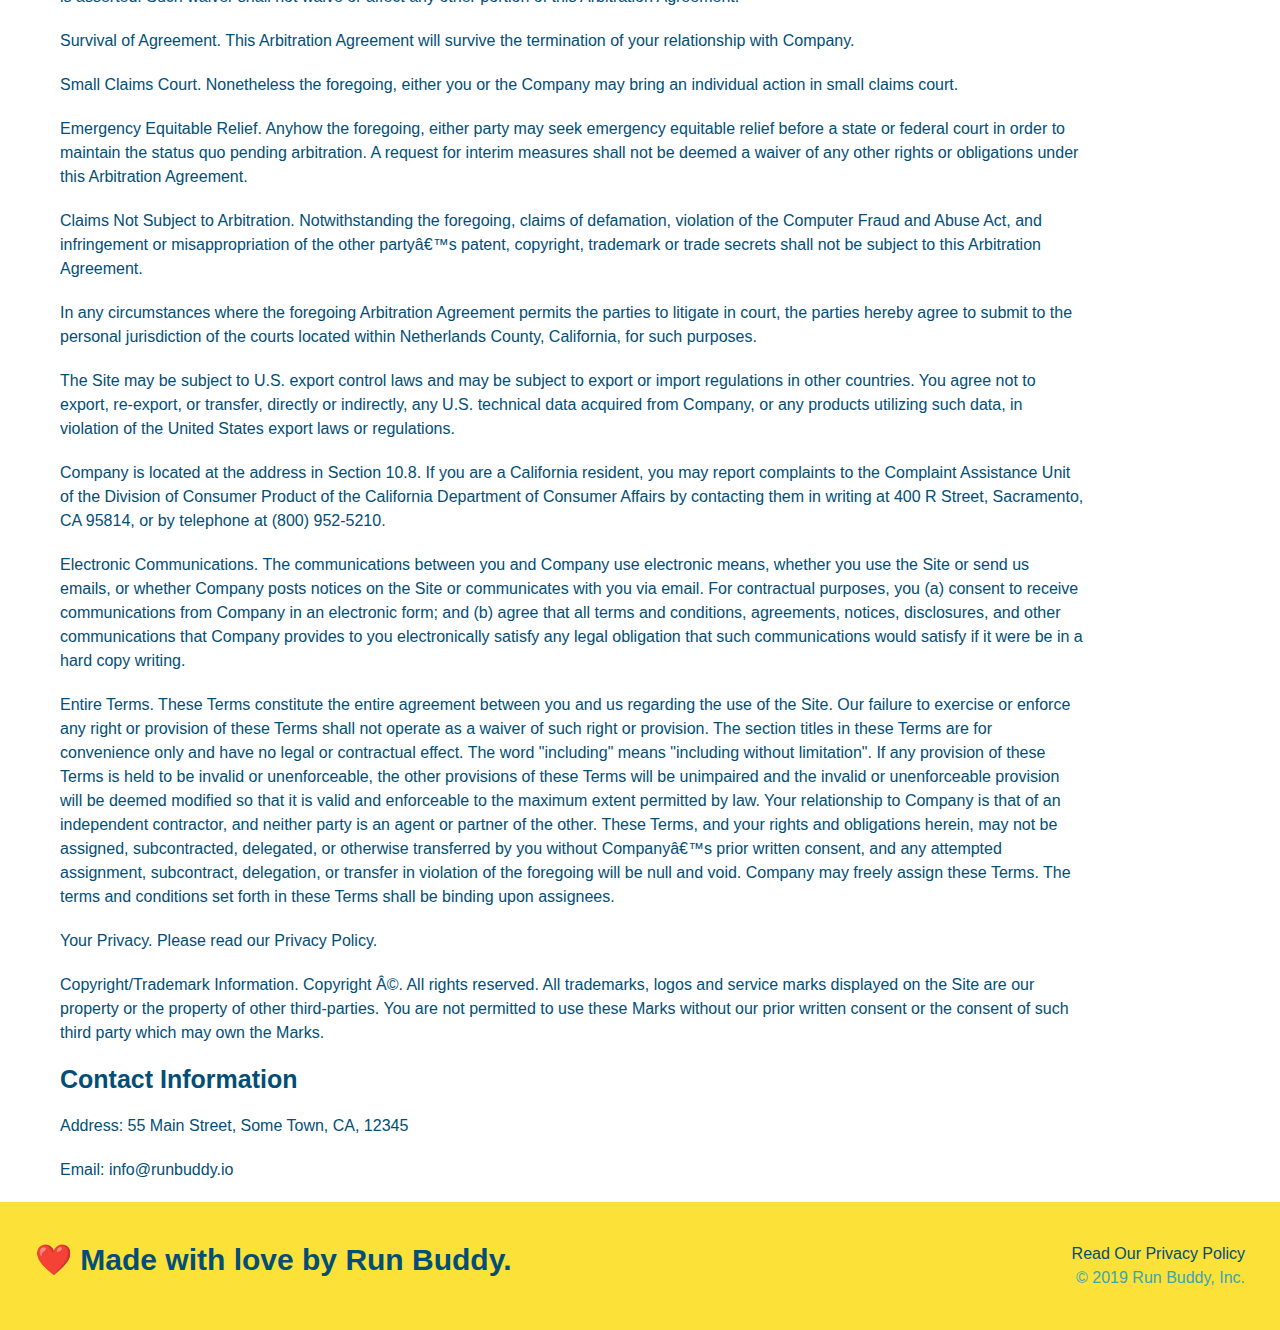
==== commit 56122233: "media queries styling based on media size" ====
--- a/privacy-policy.html
+++ b/privacy-policy.html
@@ -1,16 +1,19 @@
 <!DOCTYPE html>
 <html lang="en">
+
   <head>
     <meta charset="UTF-8" />
+    <meta name="viewport" content="width=device-width, initial-scale=1.0" />
     <title>Privacy Policy - Run Buddy</title>
     <link rel="stylesheet" href="./assets/css/style.css" />
     <link rel="stylesheet" href="./assets/css/secondary-styles.css" />
   </head>
+
  <body> 
       <!-- navigation -->
 <header>
     <h1>
-    <a href="/">RUN BUDDY</a>
+    <a href="./index.html">RUN BUDDY</a>
     </h1>
     <nav>
         <ul>
@@ -460,9 +463,6 @@
     
       </article>
 
-
-
-
  <!-- footer -->
     <footer>
         <h2>❤️ Made with love by Run Buddy.</h2>
--- a/assets/css/style.css
+++ b/assets/css/style.css
@@ -6,29 +6,34 @@
 header{
     padding: 20px 35px;
     background-color: #39a6b2;
+    display: flex;
+    justify-content: space-between;
+    flex-wrap: wrap;
 }
 header h1 {
     font-weight: bold;
     font-size: 36px;
     color: #fce138;
     margin: 0;
-    display: inline;
   }
   header a {
     text-decoration: none;
     color: #fce138;
   }
   header nav {
-    float: right;
     margin: 7px 0;
   }
-  header nav ul li {
-    display: inline;
+  header nav ul{
+    display: flex;
+    flex-wrap: wrap;
+    justify-content: space-between;
+    align-items: center;
+    list-style: none;
   }
   header nav ul li a {
-    margin: 0 30px;
+    padding: 10px 15px;
     font-weight: lighter;
-    font-size: 22px;
+    font-size: 1.55vw;
   }
 body {
     /* more on this crazy alphanumerical value in a minute! */
@@ -40,16 +45,17 @@
     background: #fce138;
     width: 100%;
     padding: 40px 35px;
+    display: flex;
+    justify-content: space-between;
+    flex-wrap: wrap;
   }
 
   footer h2 {
-    display: inline;
     color: #024e76;
     font-size: 30px;
     margin: 0;
   }
   footer div {
-    float: right;
     line-height: 1.5;
     text-align: right;
   }
@@ -58,26 +64,43 @@
   }
   section {
     padding: 60px;
-    background-image: url("../images/herosection.jpg");
   }
   /* Hero Style Start */
 .hero {
-  background-image: url("../images/herosection.jpg");
-  height: 600px;
+  background-image: url("../images/hero-bg.jpg");
   background-size: cover;
   background-position: center;
-  position: relative;
+  display: flex;
+  justify-content: center;
+  flex-wrap: wrap;
+  align-items: flex-start;
 }
 /* Hero Style End */
+
+/* Hero CTA style start */
+.hero-cta {
+  width: 35%;
+  text-align: right;
+  margin: 3.5%;
+  color: #fff;
+  font-size: 18px;
+  line-height: 1.2;
+}
+
+.hero-cta h2 {
+  font-style: italic;
+  font-size: 55px;
+  color: #fce138;
+}
+/* Hero CTA style end */
+
 .hero-form {
   background-color: #fce138;
   padding: 20px;
-  width: 500px;
   color: #024e76;
   border: solid 3px #024e76;
-  position: absolute;
-  bottom: 120px;
-  right: 140px;
+  width: 40%;
+  margin: 3.5%;
 }
 .hero-form h3 {
   font-size: 24px;
@@ -106,9 +129,6 @@
   border: none;
   padding: 10px 20px;
   font-size: 16px;
-}
-.intro {
-  text-align: center;
 }
 
 .intro p {
@@ -117,114 +137,139 @@
   width: 80%;
   font-size: 20px;
   margin: 0 auto;
+  text-align: center; 
 }
 .steps { 
+  background: #fce138;
+}
+
+.section-title {
+  font-size: 48px;
+  color: #024e76;
+  margin-bottom: 35px;
+  padding-bottom: 20px;
   text-align: center;
-  background: #fce138;
-}
-
-.section-title {
-  font-size: 55px;
-  color: #024e76;
-  margin-bottom: 35px;
-  padding: 0 100px 20px 100px;
-  display: inline-block;
-  border-bottom: 3px solid;
-}
-.steps div {
-  margin-bottom: 80px;
-}
-
-.steps img {
-  width: 15%;
-  margin: 10px 0;
-} 
-
-.steps h3 {
+  margin: 0 auto 35px auto;
+  width: 50%;
+}
+
+.step {
+  margin: 50px auto;
+  padding-bottom: 50px;
+  width: 80%;
+  border-bottom: 1px solid #39a6b2;
+  display: flex;
+  flex-wrap: wrap;
+  align-items: center;
+  justify-content: space-between;
+}
+
+.step h3 {
   color: #024e76;
   font-size: 46px;
-  margin-top: 10px;
-}
-
-.steps p {
+  flex: 1 30%;
+}
+
+.step-info {
+  flex: 2 70%;
+  display: flex;
+  flex-wrap: wrap;
+  align-items: center;
+}
+.step-img {
+  flex: 1 12%;
+  margin-right: 20px;
+}
+
+.step-text {
+  flex: 12;
+}
+
+.step-text h4 {
+  font-size: 26px;
+  line-height: 1.5;
+  color: #024e76;
+}
+
+.step-text p {
   color: #39a6b2;
-  font-size: 23px;
-}
-
-.primary-border {
+  font-size: 18px;
+}
+
+.step-img img {
+  max-width: 100%;
+}
+
+ .primary-border {
   border-color: #fce138;
 }
 
 .secondary-border {
   border-color: #39a6b2;
 }
-.steps span {
-  font-size: 38px;
-}
 
 .trainers {
-  text-align: center;
-  
+  width: 100%;
+  margin: 0 auto;
+  display: flex;
+  flex-wrap: wrap;
+  justify-content: space-around;
 }
 .trainer {
-  width: 900px;
-  margin: 0 auto 30px auto;
+  margin: 20px;
   background: #024e76;
   color: #fce138;
-  overflow: auto;
+  flex: 1; 
 }
 .trainer img {
-  width: 35%;
-  float: left;
+  width: 100%;
 }
 
 .trainer-bio {
-  padding: 35px;
-  float: left;
-  width: 65%;
-}
-.text-left {
-  text-align: left;
-}
-
-.text-right {
-  text-align: right;
-}
+  padding: 25px;
+  line-height: 1.3;
+}
+
 .trainer-bio h3 {
-  font-size: 32px;
-  margin-bottom: 8px;
+  font-size: 28px;
 }
 
 .trainer-bio h4 {
   font-weight: lighter;
-  font-size: 26px;
-  margin-bottom: 25px;
+  font-size: 22px;
+  margin-bottom: 15px;
 }
 
 .trainer-bio p {
-  font-size: 17px;
-  line-height: 1.3;
+  font-size: 17px;  
 }
 /* REACH OUT STYLES START */
 .contact {
-  text-align: center;
   background: #024e76;
 }
 .contact h2 {
   color: #fce138;
 }
+
+.contact-info {
+display: flex;
+justify-content: space-between;
+flex-wrap: wrap;
+}
+
+.contact-info > * {
+  flex: 1;
+  margin: 15px;
+}
+
 .contact-info iframe {
   width: 400px;
   height: 400px;
 }
 .contact-info div {
-  width: 410px;
-  display: inline-block;
-  vertical-align: top;
-  text-align: left;
-  margin: 30px 0 0 60px;
   color: white;
 } 
+
 .contact-info h3 {
   color: #fce138;
   font-size: 32px;
@@ -232,13 +277,51 @@
 .contact-info p, .contact-info address {
   margin: 20px 0;
   line-height: 1.5;
-  font-size: 20px;
+  font-size: 16px;
   font-style: normal;
 }
+.contact-form input, .contact-form textarea {
+border: 1px solid #024e76;
+display: block;
+padding: 7px 15px;
+font-size: 16px;
+color: #024e76;
+width: 100%;
+margin-bottom: 15px;
+margin-top: 5px;
+}
+
+.contact-form button {
+
+  width: 100%;
+  border: none;
+  background: #fce138;
+  color: #024e76;
+  text-align: center;
+  padding: 15px 0;
+  font-size: 16px;
+}
 
 .contact-info a {
   color: #fce138;
 }
 
+.flex-row {
+  display: flex;
+}
 /* REACH OUT STYLES END */
-/* HERO STYLES END */+
+/* MEDIA QUERY FOR SMALLER DESKTOP SCREENS AND SMALLER */
+@media screen and (max-width: 980px) {
+ 
+}
+
+/* MEDIA QUERY FOR TABLETS AND SMALLER */
+@media screen and (max-width: 768px) {
+ 
+}
+
+/* MEDIA QUERY FOR MOBILE PHONES AND SMALLER */
+@media screen and (max-width: 575px) {
+ 
+}